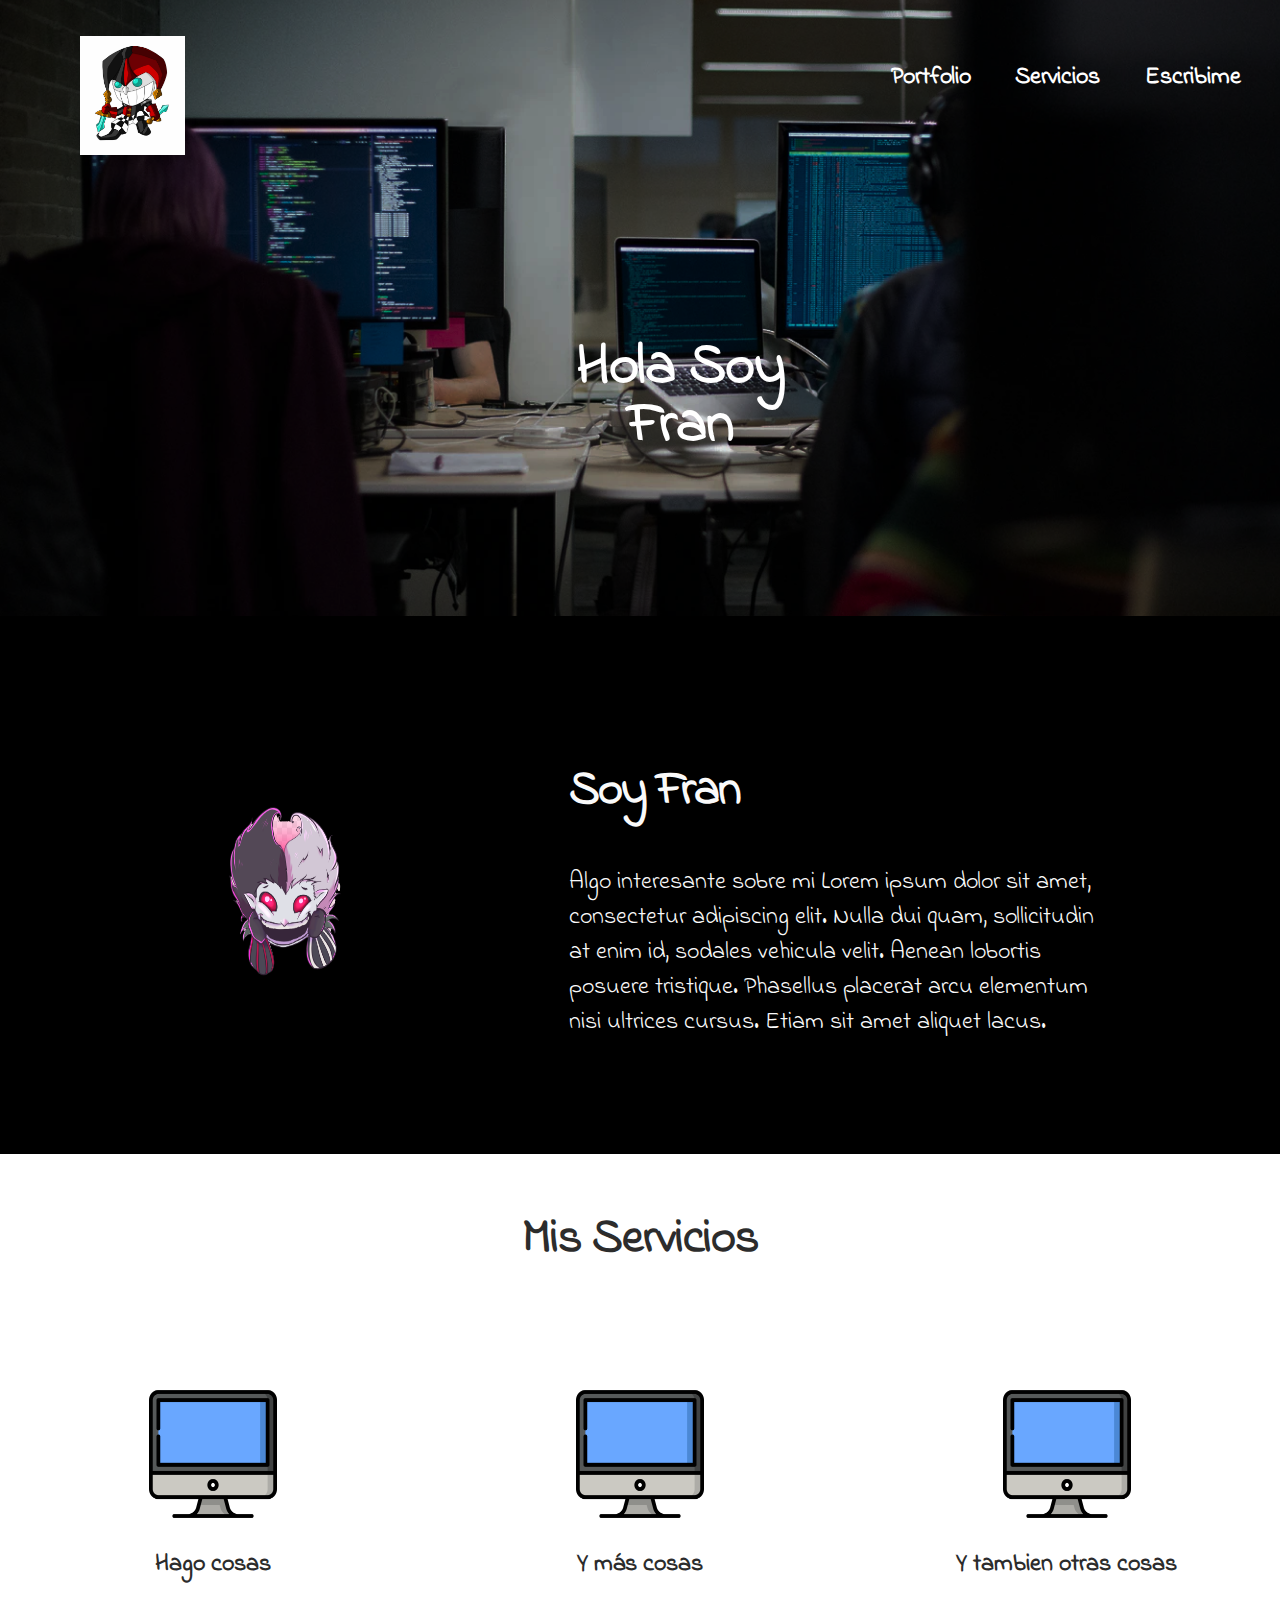
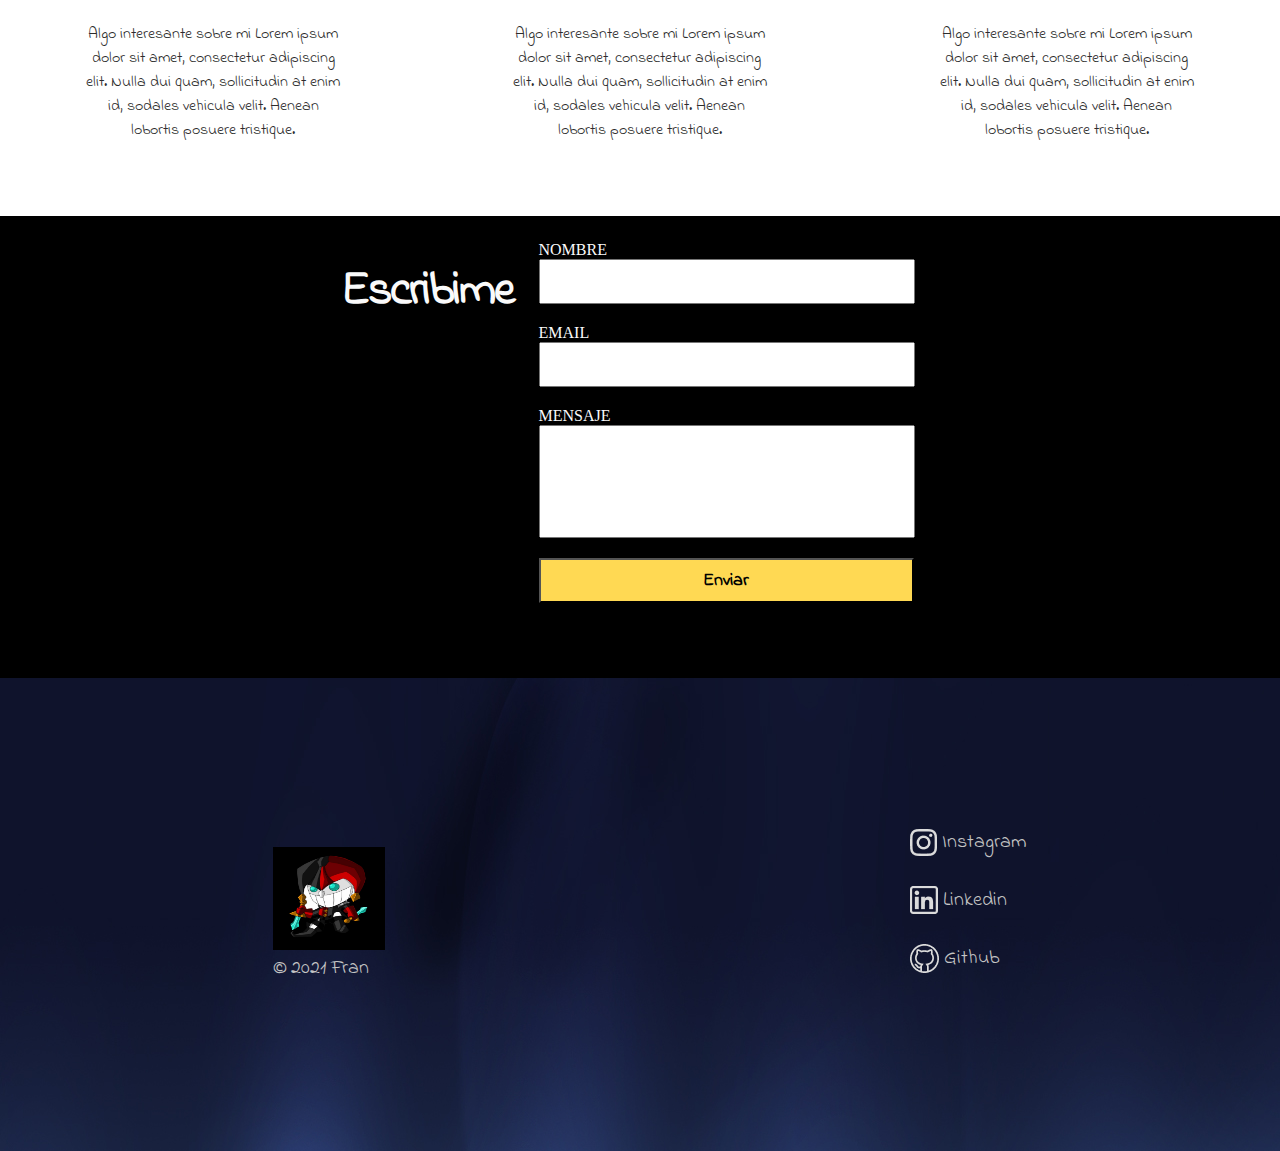
==== index.html @ 77ddcdac "first commit" ====
<!DOCTYPE html>
<html lang="en">
<head>
    <meta charset="UTF-8">
    <meta http-equiv="X-UA-Compatible" content="IE=edge">
    <meta name="viewport" content="width=device-width, initial-scale=1.0">
    <title>Document</title>
    <link rel="stylesheet" href="index.css">

<link rel="preconnect" href="https://fonts.gstatic.com">
<link href="https://fonts.googleapis.com/css2?family=Indie+Flower&display=swap" rel="stylesheet">
<link href="./portfolio/portfolio.html" rel="preconnect">
  <script defer src="./index.js"></script>


</head>
<body>
<div class="main-container">
<div class="intro" id="start">  
 <header class="header" >  
<img src="./imagenes/icon.jpg" class="logo-fran">
 
 <nav class="burger">
    <a href="portfolio/portfolio.html" class="label-burger">Portfolio</a>
     <div class="burger-options"> 
         
     </div>
     <a href="#servicios"class="label-burger">Servicios</a>
     <div class="burger-options">
        
     </div>
     <a href="./contacto/contacto.html"class="label-burger">Escribime</a>
     <div class="burger-options">
        
     </div>
    
 </nav>
</header>
<div class="body-intro"> 
 <h1 class="titulo" > Hola Soy Fran</h1>
 
 

</div>

</div>
<div class="soy-fran" id="quien-soy">
<div class="div-soy-fran">  <h2 class="subtitulos" > Soy Fran </h2>
 <p class="texto-soy-fran">  Algo interesante sobre mi Lorem ipsum dolor sit amet, consectetur adipiscing elit. Nulla dui quam, sollicitudin at enim id, sodales vehicula velit. Aenean lobortis posuere tristique. Phasellus placerat arcu elementum nisi ultrices cursus. Etiam sit amet aliquet lacus.  </p>
    </div> 
     <img src="imagenes/clown.png" class="boton-check">


</div>
<div id="servicios" class="servicios">
 <h2 class="subtitulos-servicios"> Mis Servicios</h2>
 <div class="columna-servicios">
    <div class="div-servicios"> <img src="./imagenes/desktop.png" class="imagen-pantalla">
        <h3 class="subtitulos-h3"> Hago cosas</h3>
        <p class="parrafos-mis-servicios"> Algo interesante sobre mi Lorem ipsum dolor sit amet, consectetur adipiscing elit. Nulla dui quam, sollicitudin at enim id, 
            sodales vehicula velit. Aenean lobortis posuere tristique. </p></div>
    <div class="div-servicios"> <img src="./imagenes/desktop.png" class="imagen-pantalla">
        <h3 class="subtitulos-h3"> Y más cosas</h3>
        <p class="parrafos-mis-servicios"> Algo interesante sobre mi Lorem ipsum dolor sit amet, consectetur adipiscing elit. Nulla dui quam, sollicitudin at enim id, 
            sodales vehicula velit. Aenean lobortis posuere tristique. </p> </div>
    <div class="div-servicios"> <img src="./imagenes/desktop.png" class="imagen-pantalla">
        <h3 class="subtitulos-h3"> Y tambien otras cosas</h3>
        <p class="parrafos-mis-servicios"> Algo interesante sobre mi Lorem ipsum dolor sit amet, consectetur adipiscing elit. Nulla dui quam, sollicitudin at enim id, 
            sodales vehicula velit. Aenean lobortis posuere tristique. </p>
      </div>
     
       
    </div>
 

</div>
<div class="form"> 
    <h2 id="escribime" class="subtitulos">Escribime</h2>
    <div class="tabla-formulario">  
<div class="div-form"> <label id="nombre" class="tags-form">NOMBRE</label>
    <input id="nombre" class="ingresar-nombre" type="text"></div>
    <div class="div-form">  <label id="email" class="tags-form">EMAIL</label>
        <input id="email" class="ingresar-email" type="email"></div>
    
     <div class="div-form">  <label id="mensaje" class="tags-form">MENSAJE</label>
        <input id="mensaje" class="ingresar-mensaje" type="text"></div>
     
     <button class="boton-enviar">Enviar</button>
    </div>
</div>
<footer class="footer"> 

<div class="logo-2021" > 
  <a  href="#start"> <img src="imagenes/icon-black.jpg" class="logo-footer"></a> 
  <label class="fran-2021">  © 2021 Fran</label>
</div>

<div class="redes-sociales">
    <div class="redes" >
      <img src="imagenes/instagram.png">
     <a href="https://www.instagram.com/ibarrolafran06/" class="texto-redes">Instagram</a>
     
    </div>
    <div class="redes"> 
        <img src="./imagenes/Linkedin.png">
     <a href="https://www.linkedin.com/in/fran-ibarrola-2111271bb/" class="texto-redes">Linkedin</a>
    </div>
    <div class="redes"> 
        <img src="imagenes/Github.png">
      <a href="https://github.com/fiba-dev" class="texto-redes">Github</a>  
    </div>

</div>
</footer>
</div>


    
</body>
</html>
---- index.css ----
*{
    box-sizing: border-box;
}
body{
    margin: 0px;
}
/*intro*/
.intro{
    min-height: 616px;
    background-image: url(./imagenes/fondo.png);
    display: flex;
    flex-direction: column;
    flex-wrap: nowrap;
    margin: 0%;
    padding: 0%;
    justify-content: space-between;
    align-content: center;
    align-items: center;

}
.header{
    display: flex;
    justify-content: space-between;
    min-width:375px;
    align-content: center;
    
    
    
}

.logo-fran{
  width: 54px;
  height: 50px;
  font-size: 38px;
  font-family: "Indie Flower";
  color: white;
  align-items: center;
  margin-top: 18px;
  margin-left: 17px;

}
.label-burger{
    display: none;
    text-decoration: none;
    color:black;
}
.burger{
    display: grid;
    grid-template-columns: 36px;
    grid-template-rows: 6px 6px 6px;
    
    gap:7px;
    justify-content:right;
    align-content: center;
    
    padding: 20px;
    
  }
  .burger-options{
      background-color: white;
  }
  
  .titulo{
      
      
      width: 200px;
      line-height: 48px;
      align-self: center;
      
     color: white;
      font-family:"Indie Flower";
      font-size:45px;
      
      text-align: center;
      margin-bottom: 58px;
  }

  .body-intro{
    min-height: 400px;
    display: flex;
    flex-direction: column;
    margin: 0px;
    padding: 0%;
    justify-self: center;
    align-self: center;
    align-content: center;
    
    align-items: center;
  }
  
@media(min-width:769px)
{ .main-container{
    display: flex;
    
    flex-direction: column;
    flex-wrap: nowrap;
    align-items: stretch;
}
.intro {
    margin-bottom: 0%;
    min-height: 616px;
    background-image: url(./imagenes/fondo.png);
    display: flex;
    flex-direction: column;
    flex-wrap: nowrap;
    align-content: space-between;
    justify-content: space-between;
    align-items: stretch;
}
    .logo-fran{
    width: 105px;
    height: 119px;
    align-items: center;
    margin-top: 36px;
    margin-left: 80px;
  
  }
  .header{
    display: flex;
    justify-content: space-between;
    min-width: 375px;
    align-content: space-around;
    flex-wrap: wrap;
    align-items: center;
    
  }
  .burger{
    display: flex;
    width: 428px;
    height: 28px;
    align-content: stretch;
    flex-direction: row;
    flex-wrap: nowrap;
    justify-content: space-around;
    align-items: center;

  }
 .label-burger{
    display: flex;
    font-size: 24px;
    font-family: "Indie Flower";
    font-weight: 700;
    color: white;
    
 }
 .burger-options{
     display: none;
 }
 .body-intro{
    display: flex;
    justify-content: space-between;
    justify-content: center;
    flex-direction: row;
    padding: 0%;
    margin: 0%;
    flex-wrap: wrap;
    align-self: inherit;
    align-items: stretch;
    align-content: stretch;
 }
 .imagen-perfil{
    
    height: 435px;
    margin-right: 84px;
  
  

}
.titulo{
      
    height: 96px;
    width: 291px;
    line-height: 58px;
    letter-spacing: -1px;
    
   
    font-family: "Indie Flower";
    font-size:58px;
    
    text-align: center;
    margin-top:0px;
    margin-left: 80px;
}

}



/*pagina soy-fran*/

.soy-fran{
    display: flex;
    height: 538px;
   
    flex-direction: column;
    background-color: black;
    align-content: center;
    justify-content: space-evenly;
    align-items: center;

}
.subtitulos{
    font-family: "Indie Flower";
    font-size: 48px;
    letter-spacing: -2px;
    text-align: center;
    color:#FAFAFA;

    


}
.texto-soy-fran{

    font-size: 18px;
    font-family: "Indie Flower";
    color:#FAFAFA;
    text-align:left;
    padding: 30px;
}
.boton-check{
    height: 80px;
    width: 80px;
    align-items: center;
}
@media(min-width:769px){
    .soy-fran{
        display: flex;
        min-height: 538px;
       
        flex-direction:row-reverse;
        background-color: black;
        align-content: center;
        justify-content: space-evenly;
        align-items: center;
    
    }
    .subtitulos{
        font-family: "Indie Flower";
        font-size: 48px;
        letter-spacing: -2px;
        text-align:left;
        color:#FAFAFA;
    
        
    
    
    }
    .texto-soy-fran{
        font-size: 24px;
        font-family: "Indie Flower";
        color:#FAFAFA;
        text-align:left;
        padding: 0px;
        height: 165px;
        width: 532px;
    }
    .boton-check{
        height: 211px;
        width: 211px;
        align-items: center;
    }

}
/*Hoja Servicios*/

.servicios{
    display: flex;
    flex-direction: column;
    flex-wrap: nowrap;
    align-content: space-around;
    align-items: center;

}
.div-servicios{
    display: flex;
    flex-direction: column;
    align-items: center;
    margin-bottom: 61px;
    margin-top: 58px;
}
.subtitulos-servicios{
    font-family: "Indie Flower";
    font-size: 48px;
    letter-spacing: -2px;
    text-align: center;
    color: #2C2C2C;
   margin-top:50px;
   margin-bottom: 0%;
}
.subtitulos-h3{
    font-family: "Indie Flower";
    font-weight: 700;
    font-size: 30px;
    color: #2C2C2C;



}
.imagen-pantalla{
    height: 138px;
    width: 128.03px;
    
    
}

.parrafos-mis-servicios{
    text-align: center;
    width: 262px;
    height: 117px;
    font-family: "Indie Flower";
    font-size: 16px;
    color: #2C2C2C;
}
.columna-servicios{
    display: flex;
    flex-direction: column;
    width: 100%;
}
/*@media de hoja de servicios*/
@media(min-width:769px){
    .servicios{
        display: flex;
        flex-direction: column;
        flex-wrap: nowrap;
        align-content: space-around;
        align-items: center;
        width: auto;
    
    }
    .div-servicios{
        display: flex;
        flex-direction: column;
        align-items: center;
    }
    .subtitulos-servicios{
        font-family: "Indie Flower";
        font-size: 48px;
        letter-spacing: -1px;
        text-align: center;
        color: #2C2C2C;
        margin-bottom: 53px;
    }
    .subtitulos-h3{
        font-family: "Indie Flower";
        font-weight: 700;
        font-size: 24px;
        color: #2C2C2C;
    
    
    
    }
    .imagen-pantalla{
        height: 138px;
        width: 128.03px;
        
    }
    .imagen-pantalla2{
        height: 138px;
        width: 128.03px;
        margin-top: 100px;
    
    }
    .parrafos-mis-servicios{
        text-align: center;
        width: 262px;
        height: 117px;
        font-family: "Indie Flower";
        font-size: 16px;
        color: #2C2C2C;
    }

    .columna-servicios{
         display: flex;
         flex-direction: row;
         width: 100%;
         align-items: flex-end;
         justify-content: space-around;
    }
}

/* pagina form*/

.form{
    display: flex;
    flex-direction: column;
    background-color: black;
    align-content: center;
    justify-content: space-evenly;
    align-items: center;


}
.ingresar-nombre{
    height: 45px;
    width: 335px;
}
.ingresar-email{
    height: 45px;
    width: 335px;
}
.ingresar-mensaje{
    height: 113px;
    width: 335px;
}
.tags-form{
    font-family: "Roboto";
    font-size: 13px;
    color:#FAFAFA;
    align-self: flex-start;
    

}
.div-form{
    display: flex;
    margin-bottom: 20px;
   
    flex-direction: column;
}
.boton-enviar{
    background: #FFD953;
    font-family: "Indie Flower";
    font-weight: 700;
    font-size: 18px;
    height: 45px;
    width: 335px;
    margin-bottom: 50px;

}
@media(min-width:769px)
{.form{
    display: flex;
    flex-direction: row;
    background-color: black;
    justify-content: center;
    align-items: flex-start;
    align-content: flex-start;


}
.ingresar-nombre{
    height: 45px;
    width: 376px;
}
.ingresar-email{
    height: 45px;
    width: 376px;
}
.ingresar-mensaje{
    height: 113px;
    width: 376px;
}
.tags-form{
    font-family: "Roboto";
    font-size: 16px;
    color:#FAFAFA;
    align-self: flex-start;
    

}
.div-form{
    display: flex;
    margin-bottom: 20px;
   
    flex-direction: column;
}
.boton-enviar{
    background: #FFD953;
    font-family: "Indie Flower";
    font-weight: 700;
    font-size: 18px;
    height: 45px;
    width: 375px;
    margin-bottom: 50px;

}
.tabla-formulario{
    display: flex;
    flex-direction: column;
    padding: 25px;
    
}


}
/*pagina footer*/
.footer{
    min-height: 473px;
    display: flex;
    flex-direction: column;
    justify-content: space-around;
    align-items: flex-start;
    
    background: #C4C4C4;



    background-image: url(./imagenes/footer_background.jpg);
    
    
   
    
}
.logo-2021{
    
    display: flex;
    flex-direction: column;
    align-items: flex-start;
    align-content: center;
    flex-wrap: nowrap;
    justify-content: flex-end;

}
.fran-2021{
  margin-left: 20px;
  text-decoration: none;
  color: #C4C4C4;
  font-family: "Indie Flower";
  font-size: 16px;
  font-weight: 400;

}
.logo-footer{
    margin-left: 20px;
    height: 81px;
    width: 87px;
}
.redes-sociales{
    display: flex;
    font-family: "Indie Flower";
    font-weight: 400;
    font-size: 16px;
    min-height: 250px;
    margin-left: 20px;
    flex-direction: column;
    justify-content: center;
   

}
.texto-redes{
   color:#C4C4C4;
   text-decoration:none;
   margin-left: 5px;

}
.redes{
    display: flex;
    font-size: 16px;
    align-items: center;
    margin-bottom: 29px;

    
}

@media(min-width:769px)
{.footer{
    min-height: 473px;
    display: flex;
    flex-direction: row;
    justify-content: space-around;
    align-items: center;
    background: #C4C4C4;



    background-image: url(./imagenes/footer_background.jpg);
    align-content: space-around;
    flex-wrap: wrap;
    
    
   
    
}
.logo-2021{
    display: flex;
    flex-direction: column;
    align-items: flex-start;
    align-content: center;
    flex-wrap: nowrap;
    justify-content: flex-end;

}
.fran-2021{
  margin-left: 20px;
  text-decoration: none;
  color: #C4C4C4;
  font-family: "Indie Flower";
  font-size: 20px;
  font-weight: 400;

}
.logo-footer{
    height: 103px;
    width: 112px;
}
.redes-sociales{
    display: flex;
    font-family:"Indie Flower";
    font-weight: 400;
    font-size: 26px;
    min-height: 250px;
    margin-left: 20px;
    flex-direction: column;
    justify-content: center;
   

}
.texto-redes{
   color:#C4C4C4;
   text-decoration:none;

}
.redes{
    display: flex;
    font-size: 20px;
    align-items: center;
    margin-bottom: 29px;
    
}


}
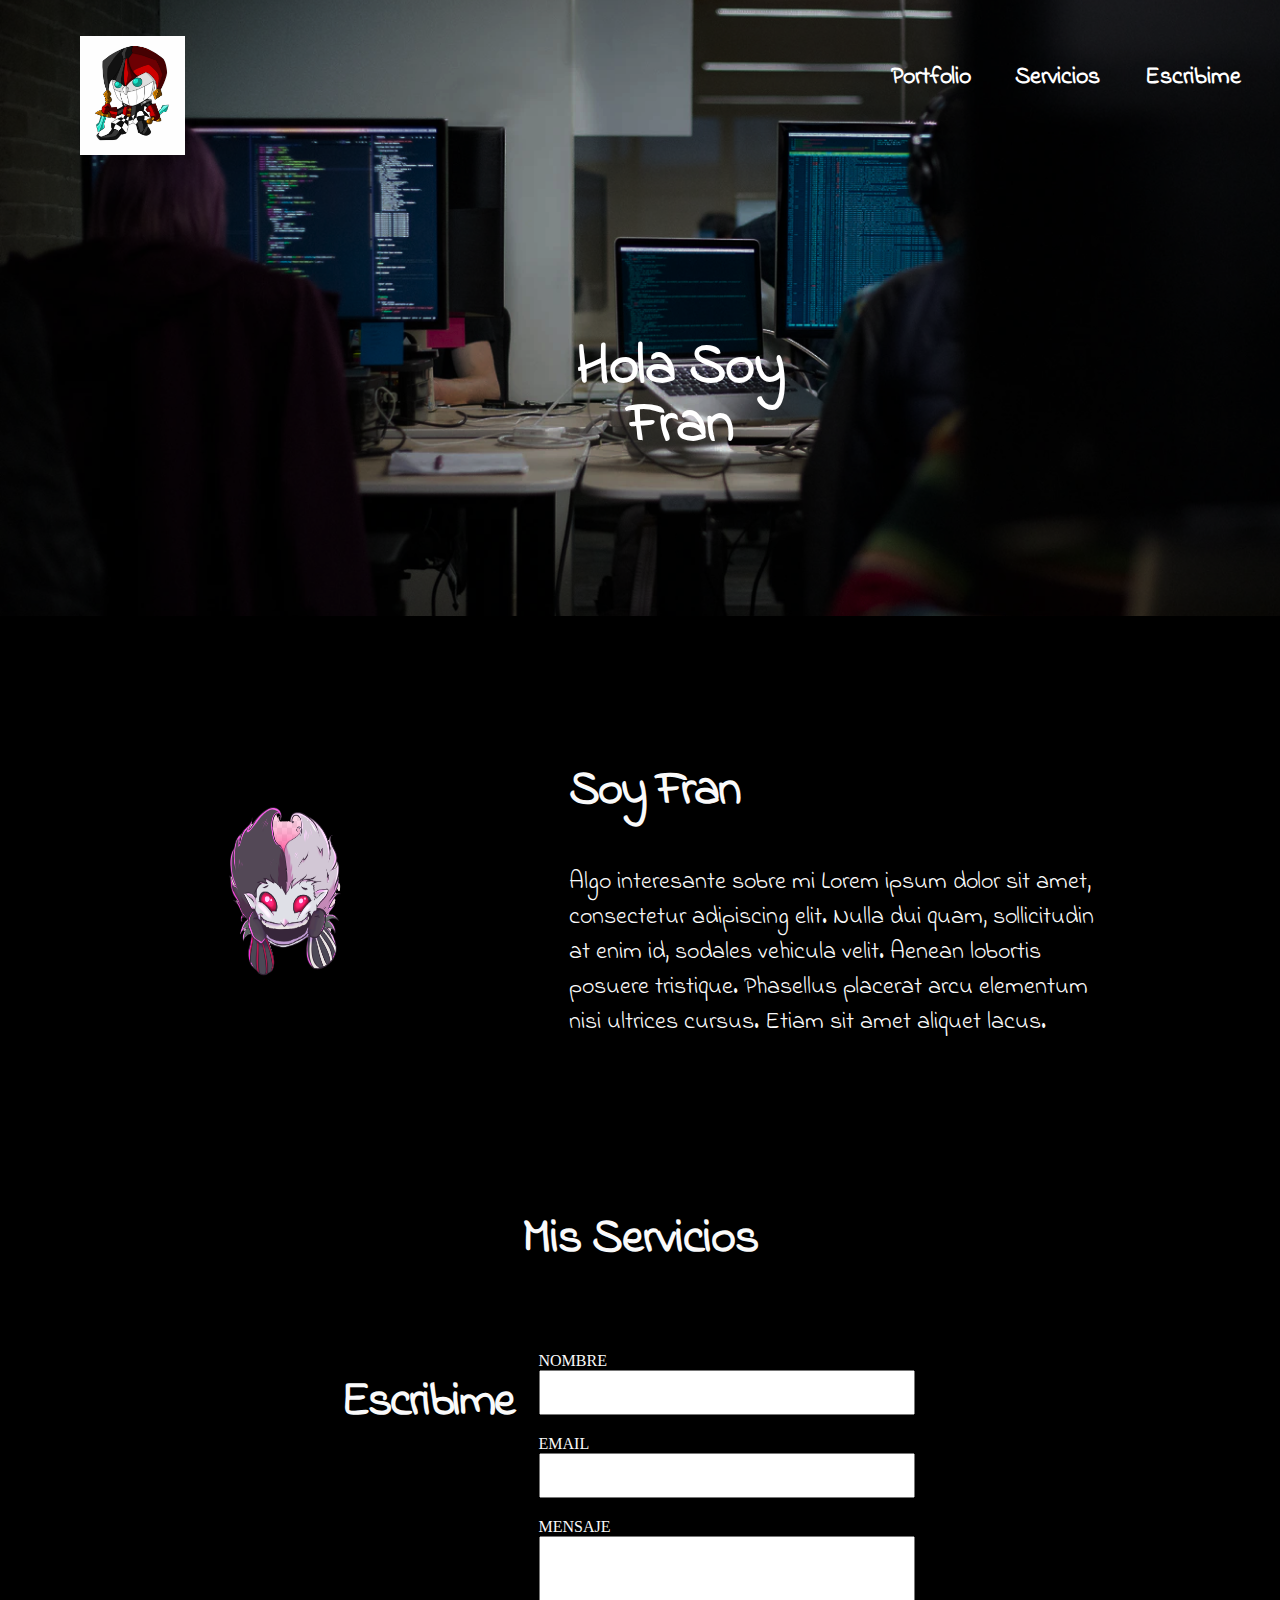
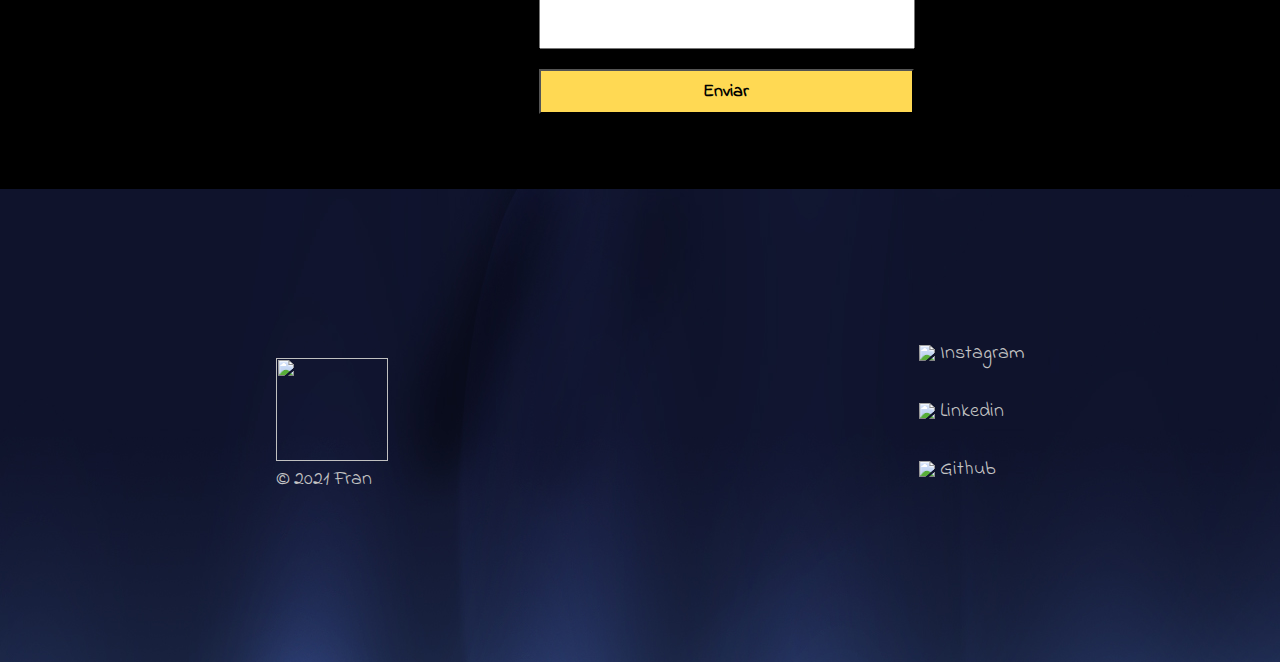
==== commit b39f61b6: "commit miercoles 9/6" ====
--- a/index.html
+++ b/index.html
@@ -5,11 +5,17 @@
     <meta http-equiv="X-UA-Compatible" content="IE=edge">
     <meta name="viewport" content="width=device-width, initial-scale=1.0">
     <title>Document</title>
+    <script defer src="contacto/contacto.js"></script>
+<link rel="stylesheet" href="/contacto/contacto.css">
     <link rel="stylesheet" href="index.css">
 
 <link rel="preconnect" href="https://fonts.gstatic.com">
 <link href="https://fonts.googleapis.com/css2?family=Indie+Flower&display=swap" rel="stylesheet">
 <link href="./portfolio/portfolio.html" rel="preconnect">
+<script defer src="/footer/index.js"></script>
+<link rel="stylesheet" href="/footer/index.css">
+
+   
   <script defer src="./index.js"></script>
 
 
@@ -52,66 +58,31 @@
 
 
 </div>
+
 <div id="servicios" class="servicios">
  <h2 class="subtitulos-servicios"> Mis Servicios</h2>
+ 
  <div class="columna-servicios">
+    
+    
+    </div>
+
+
+</div>
+<template id="servicios-template"> 
     <div class="div-servicios"> <img src="./imagenes/desktop.png" class="imagen-pantalla">
         <h3 class="subtitulos-h3"> Hago cosas</h3>
         <p class="parrafos-mis-servicios"> Algo interesante sobre mi Lorem ipsum dolor sit amet, consectetur adipiscing elit. Nulla dui quam, sollicitudin at enim id, 
             sodales vehicula velit. Aenean lobortis posuere tristique. </p></div>
-    <div class="div-servicios"> <img src="./imagenes/desktop.png" class="imagen-pantalla">
-        <h3 class="subtitulos-h3"> Y más cosas</h3>
-        <p class="parrafos-mis-servicios"> Algo interesante sobre mi Lorem ipsum dolor sit amet, consectetur adipiscing elit. Nulla dui quam, sollicitudin at enim id, 
-            sodales vehicula velit. Aenean lobortis posuere tristique. </p> </div>
-    <div class="div-servicios"> <img src="./imagenes/desktop.png" class="imagen-pantalla">
-        <h3 class="subtitulos-h3"> Y tambien otras cosas</h3>
-        <p class="parrafos-mis-servicios"> Algo interesante sobre mi Lorem ipsum dolor sit amet, consectetur adipiscing elit. Nulla dui quam, sollicitudin at enim id, 
-            sodales vehicula velit. Aenean lobortis posuere tristique. </p>
-      </div>
-     
-       
-    </div>
- 
+    
+        </template>
 
-</div>
-<div class="form"> 
-    <h2 id="escribime" class="subtitulos">Escribime</h2>
-    <div class="tabla-formulario">  
-<div class="div-form"> <label id="nombre" class="tags-form">NOMBRE</label>
-    <input id="nombre" class="ingresar-nombre" type="text"></div>
-    <div class="div-form">  <label id="email" class="tags-form">EMAIL</label>
-        <input id="email" class="ingresar-email" type="email"></div>
-    
-     <div class="div-form">  <label id="mensaje" class="tags-form">MENSAJE</label>
-        <input id="mensaje" class="ingresar-mensaje" type="text"></div>
-     
-     <button class="boton-enviar">Enviar</button>
-    </div>
-</div>
-<footer class="footer"> 
 
-<div class="logo-2021" > 
-  <a  href="#start"> <img src="imagenes/icon-black.jpg" class="logo-footer"></a> 
-  <label class="fran-2021">  © 2021 Fran</label>
-</div>
 
-<div class="redes-sociales">
-    <div class="redes" >
-      <img src="imagenes/instagram.png">
-     <a href="https://www.instagram.com/ibarrolafran06/" class="texto-redes">Instagram</a>
-     
-    </div>
-    <div class="redes"> 
-        <img src="./imagenes/Linkedin.png">
-     <a href="https://www.linkedin.com/in/fran-ibarrola-2111271bb/" class="texto-redes">Linkedin</a>
-    </div>
-    <div class="redes"> 
-        <img src="imagenes/Github.png">
-      <a href="https://github.com/fiba-dev" class="texto-redes">Github</a>  
-    </div>
+<div class="contacto-container"></div>     
+        
+<div class="footer-container"></div>
 
-</div>
-</footer>
 </div>
 
 
--- a/contacto/contacto.css
+++ b/contacto/contacto.css
@@ -0,0 +1,120 @@
+body{
+    box-sizing: content-box;
+    margin:0%;
+    background-color: black;
+}
+.form{
+    display: flex;
+    flex-direction: column;
+    background-color: black;
+    align-content: center;
+    justify-content: space-evenly;
+    align-items: center;
+    height: 100%;
+
+
+}
+.ingresar-nombre{
+    height: 45px;
+    width: 335px;
+}
+.ingresar-email{
+    height: 45px;
+    width: 335px;
+}
+.ingresar-mensaje{
+    height: 113px;
+    width: 335px;
+}
+.tags-form{
+    font-family: "Roboto";
+    font-size: 13px;
+    color:#FAFAFA;
+    align-self: flex-start;
+    
+
+}
+.div-form{
+    display: flex;
+    margin-bottom: 20px;
+   
+    flex-direction: column;
+}
+.boton-enviar{
+    background: #FFD953;
+    font-family: "Indie Flower";
+    font-weight: 700;
+    font-size: 18px;
+    height: 45px;
+    width: 335px;
+    margin-bottom: 50px;
+
+}
+.subtitulos{
+    font-family: "Indie Flower";
+    font-size: 48px;
+    letter-spacing: -2px;
+    text-align:left;
+    color:#FAFAFA;
+
+    
+
+
+}
+@media(min-width:769px)
+{.form{
+    display: flex;
+    flex-direction: row;
+    background-color: black;
+    justify-content: center;
+    align-items: flex-start;
+    align-content: flex-start;
+    height: 100%;
+
+
+}
+.ingresar-nombre{
+    height: 45px;
+    width: 376px;
+}
+.ingresar-email{
+    height: 45px;
+    width: 376px;
+}
+.ingresar-mensaje{
+    height: 113px;
+    width: 376px;
+}
+.tags-form{
+    font-family: "Roboto";
+    font-size: 16px;
+    color:#FAFAFA;
+    align-self: flex-start;
+    
+
+}
+.div-form{
+    display: flex;
+    margin-bottom: 20px;
+   
+    flex-direction: column;
+}
+.boton-enviar{
+    background: #FFD953;
+    font-family: "Indie Flower";
+    font-weight: 700;
+    font-size: 18px;
+    height: 45px;
+    width: 375px;
+    margin-bottom: 50px;
+
+}
+.tabla-formulario{
+    display: flex;
+    flex-direction: column;
+    padding: 25px;
+    
+}
+
+
+}
--- a/index.css
+++ b/index.css
@@ -284,7 +284,7 @@
     font-size: 48px;
     letter-spacing: -2px;
     text-align: center;
-    color: #2C2C2C;
+    color:#FAFAFA;
    margin-top:50px;
    margin-bottom: 0%;
 }
@@ -292,7 +292,7 @@
     font-family: "Indie Flower";
     font-weight: 700;
     font-size: 30px;
-    color: #2C2C2C;
+    color: #FAFAFA;
 
 
 
@@ -310,7 +310,7 @@
     height: 117px;
     font-family: "Indie Flower";
     font-size: 16px;
-    color: #2C2C2C;
+    color:  #FAFAFA;
 }
 .columna-servicios{
     display: flex;
@@ -338,14 +338,14 @@
         font-size: 48px;
         letter-spacing: -1px;
         text-align: center;
-        color: #2C2C2C;
+        color: #FAFAFA;
         margin-bottom: 53px;
     }
     .subtitulos-h3{
         font-family: "Indie Flower";
         font-weight: 700;
         font-size: 24px;
-        color: #2C2C2C;
+        color:  #FAFAFA;
     
     
     
@@ -367,7 +367,7 @@
         height: 117px;
         font-family: "Indie Flower";
         font-size: 16px;
-        color: #2C2C2C;
+        color:  #FAFAFA;
     }
 
     .columna-servicios{
@@ -381,242 +381,4 @@
 
 /* pagina form*/
 
-.form{
-    display: flex;
-    flex-direction: column;
-    background-color: black;
-    align-content: center;
-    justify-content: space-evenly;
-    align-items: center;
-
-
-}
-.ingresar-nombre{
-    height: 45px;
-    width: 335px;
-}
-.ingresar-email{
-    height: 45px;
-    width: 335px;
-}
-.ingresar-mensaje{
-    height: 113px;
-    width: 335px;
-}
-.tags-form{
-    font-family: "Roboto";
-    font-size: 13px;
-    color:#FAFAFA;
-    align-self: flex-start;
-    
-
-}
-.div-form{
-    display: flex;
-    margin-bottom: 20px;
-   
-    flex-direction: column;
-}
-.boton-enviar{
-    background: #FFD953;
-    font-family: "Indie Flower";
-    font-weight: 700;
-    font-size: 18px;
-    height: 45px;
-    width: 335px;
-    margin-bottom: 50px;
-
-}
-@media(min-width:769px)
-{.form{
-    display: flex;
-    flex-direction: row;
-    background-color: black;
-    justify-content: center;
-    align-items: flex-start;
-    align-content: flex-start;
-
-
-}
-.ingresar-nombre{
-    height: 45px;
-    width: 376px;
-}
-.ingresar-email{
-    height: 45px;
-    width: 376px;
-}
-.ingresar-mensaje{
-    height: 113px;
-    width: 376px;
-}
-.tags-form{
-    font-family: "Roboto";
-    font-size: 16px;
-    color:#FAFAFA;
-    align-self: flex-start;
-    
-
-}
-.div-form{
-    display: flex;
-    margin-bottom: 20px;
-   
-    flex-direction: column;
-}
-.boton-enviar{
-    background: #FFD953;
-    font-family: "Indie Flower";
-    font-weight: 700;
-    font-size: 18px;
-    height: 45px;
-    width: 375px;
-    margin-bottom: 50px;
-
-}
-.tabla-formulario{
-    display: flex;
-    flex-direction: column;
-    padding: 25px;
-    
-}
-
-
-}
-/*pagina footer*/
-.footer{
-    min-height: 473px;
-    display: flex;
-    flex-direction: column;
-    justify-content: space-around;
-    align-items: flex-start;
-    
-    background: #C4C4C4;
-
-
-
-    background-image: url(./imagenes/footer_background.jpg);
-    
-    
-   
-    
-}
-.logo-2021{
-    
-    display: flex;
-    flex-direction: column;
-    align-items: flex-start;
-    align-content: center;
-    flex-wrap: nowrap;
-    justify-content: flex-end;
-
-}
-.fran-2021{
-  margin-left: 20px;
-  text-decoration: none;
-  color: #C4C4C4;
-  font-family: "Indie Flower";
-  font-size: 16px;
-  font-weight: 400;
-
-}
-.logo-footer{
-    margin-left: 20px;
-    height: 81px;
-    width: 87px;
-}
-.redes-sociales{
-    display: flex;
-    font-family: "Indie Flower";
-    font-weight: 400;
-    font-size: 16px;
-    min-height: 250px;
-    margin-left: 20px;
-    flex-direction: column;
-    justify-content: center;
-   
-
-}
-.texto-redes{
-   color:#C4C4C4;
-   text-decoration:none;
-   margin-left: 5px;
-
-}
-.redes{
-    display: flex;
-    font-size: 16px;
-    align-items: center;
-    margin-bottom: 29px;
-
-    
-}
-
-@media(min-width:769px)
-{.footer{
-    min-height: 473px;
-    display: flex;
-    flex-direction: row;
-    justify-content: space-around;
-    align-items: center;
-    background: #C4C4C4;
-
-
-
-    background-image: url(./imagenes/footer_background.jpg);
-    align-content: space-around;
-    flex-wrap: wrap;
-    
-    
-   
-    
-}
-.logo-2021{
-    display: flex;
-    flex-direction: column;
-    align-items: flex-start;
-    align-content: center;
-    flex-wrap: nowrap;
-    justify-content: flex-end;
-
-}
-.fran-2021{
-  margin-left: 20px;
-  text-decoration: none;
-  color: #C4C4C4;
-  font-family: "Indie Flower";
-  font-size: 20px;
-  font-weight: 400;
-
-}
-.logo-footer{
-    height: 103px;
-    width: 112px;
-}
-.redes-sociales{
-    display: flex;
-    font-family:"Indie Flower";
-    font-weight: 400;
-    font-size: 26px;
-    min-height: 250px;
-    margin-left: 20px;
-    flex-direction: column;
-    justify-content: center;
-   
-
-}
-.texto-redes{
-   color:#C4C4C4;
-   text-decoration:none;
-
-}
-.redes{
-    display: flex;
-    font-size: 20px;
-    align-items: center;
-    margin-bottom: 29px;
-    
-}
-
-
-}+
--- a/footer/index.css
+++ b/footer/index.css
@@ -0,0 +1,136 @@
+.footer{
+    min-height: 473px;
+    display: flex;
+    flex-direction: column;
+    justify-content: space-around;
+    align-items: flex-start;
+    
+    background: #C4C4C4;
+
+
+
+    background-image: url("../imagenes/footer_background.jpg");
+    
+    
+   
+    
+}
+.logo-2021{
+    
+    display: flex;
+    flex-direction: column;
+    align-items: flex-start;
+    align-content: center;
+    flex-wrap: nowrap;
+    justify-content: flex-end;
+
+}
+.fran-2021{
+  margin-left: 20px;
+  text-decoration: none;
+  color: #C4C4C4;
+  font-family: "Indie Flower";
+  font-size: 16px;
+  font-weight: 400;
+
+}
+.logo-footer{
+    margin-left: 20px;
+    height: 81px;
+    width: 87px;
+}
+.redes-sociales{
+    display: flex;
+    font-family: "Indie Flower";
+    font-weight: 400;
+    font-size: 16px;
+    min-height: 250px;
+    margin-left: 20px;
+    flex-direction: column;
+    justify-content: center;
+   
+
+}
+.texto-redes{
+   color:#C4C4C4;
+   text-decoration:none;
+   margin-left: 5px;
+
+}
+.redes{
+    display: flex;
+    font-size: 16px;
+    align-items: center;
+    margin-bottom: 29px;
+
+    
+}
+
+@media(min-width:769px)
+{.footer{
+    min-height: 473px;
+    display: flex;
+    flex-direction: row;
+    justify-content: space-around;
+    align-items: center;
+    background: #C4C4C4;
+
+
+
+    background-image: url("../imagenes/footer_background.jpg");
+    align-content: space-around;
+    flex-wrap: wrap;
+    
+    
+   
+    
+}
+.logo-2021{
+    display: flex;
+    flex-direction: column;
+    align-items: flex-start;
+    align-content: center;
+    flex-wrap: nowrap;
+    justify-content: flex-end;
+
+}
+.fran-2021{
+  margin-left: 20px;
+  text-decoration: none;
+  color: #C4C4C4;
+  font-family: "Indie Flower";
+  font-size: 20px;
+  font-weight: 400;
+
+}
+.logo-footer{
+    height: 103px;
+    width: 112px;
+}
+.redes-sociales{
+    display: flex;
+    font-family:"Indie Flower";
+    font-weight: 400;
+    font-size: 26px;
+    min-height: 250px;
+    margin-left: 20px;
+    flex-direction: column;
+    justify-content: center;
+   
+
+}
+.texto-redes{
+   color:#C4C4C4;
+   text-decoration:none;
+
+}
+.redes{
+    display: flex;
+    font-size: 20px;
+    align-items: center;
+    margin-bottom: 29px;
+    
+}
+
+
+}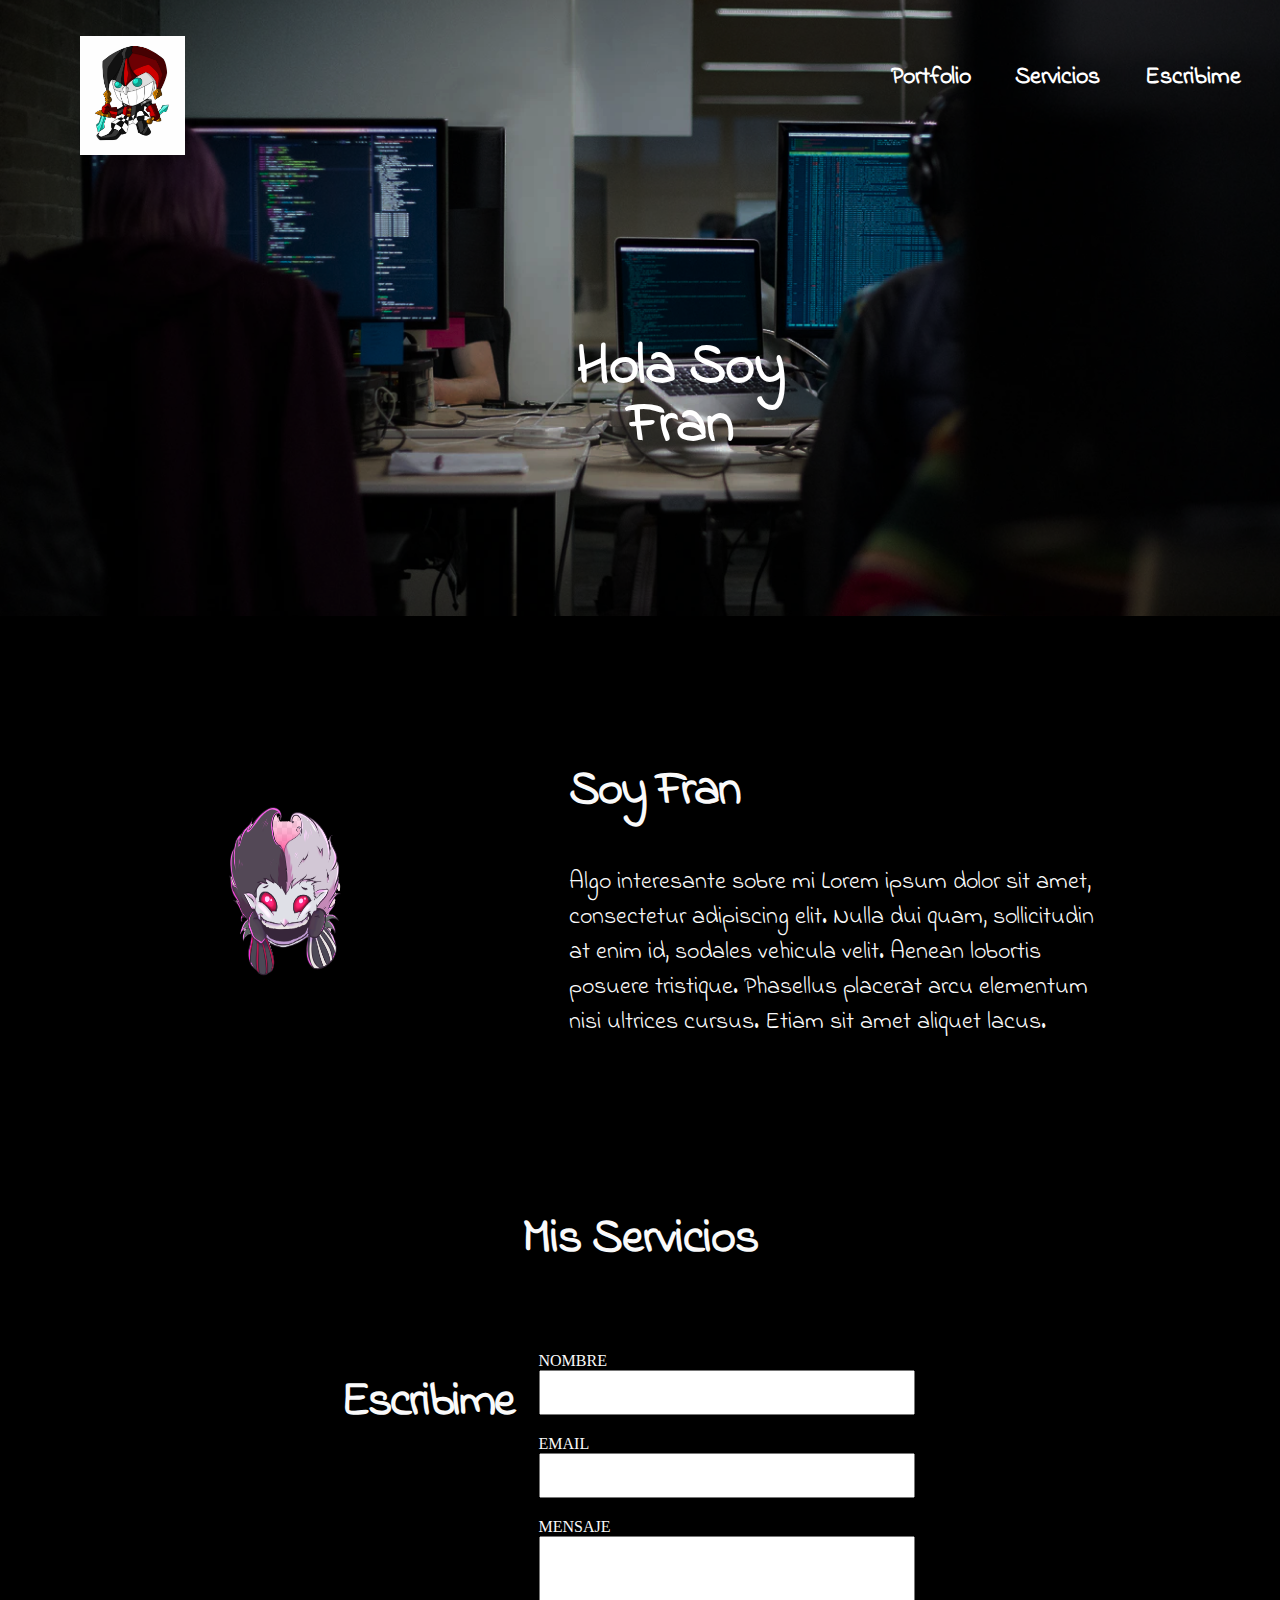
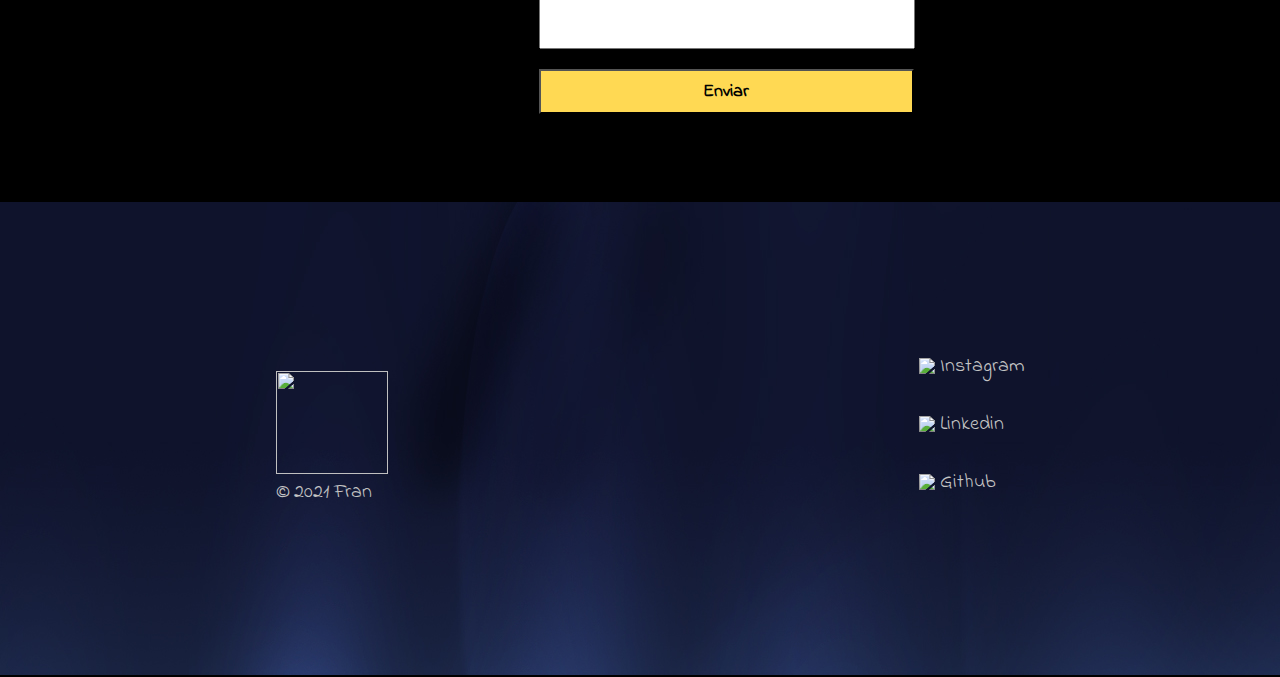
==== commit d2911302: "10/6 aparente solucion error 404" ====
--- a/index.html
+++ b/index.html
@@ -5,18 +5,21 @@
     <meta http-equiv="X-UA-Compatible" content="IE=edge">
     <meta name="viewport" content="width=device-width, initial-scale=1.0">
     <title>Document</title>
-    <script defer src="contacto/contacto.js"></script>
-<link rel="stylesheet" href="/contacto/contacto.css">
-    <link rel="stylesheet" href="index.css">
+   
+
 
 <link rel="preconnect" href="https://fonts.gstatic.com">
 <link href="https://fonts.googleapis.com/css2?family=Indie+Flower&display=swap" rel="stylesheet">
 <link href="./portfolio/portfolio.html" rel="preconnect">
+
 <script defer src="/footer/index.js"></script>
+
+ <script defer src="/contacto/index.js"></script>
+ <script defer src="./index.js"></script>
+ <link rel="stylesheet" href="/index.css">
+<link rel="stylesheet" href="/contacto/index.css">
 <link rel="stylesheet" href="/footer/index.css">
-
-   
-  <script defer src="./index.js"></script>
+  
 
 
 </head>
@@ -35,7 +38,7 @@
      <div class="burger-options">
         
      </div>
-     <a href="./contacto/contacto.html"class="label-burger">Escribime</a>
+     <a href="./escribime/contacto.html"class="label-burger">Escribime</a>
      <div class="burger-options">
         
      </div>
--- a/index.css
+++ b/index.css
@@ -380,5 +380,22 @@
 }
 
 /* pagina form*/
-
-
+.servicios-template{
+    display: flex;
+    flex-direction: column;
+}
+@media(min-width:720px)
+{
+    .servicios-template{
+        display: flex;
+        flex-direction: row;
+    }
+}
+.contacto-container{
+    min-height: 475px;
+    width: 100%;
+}
+.footer-container{
+    min-height: 475px;
+    width: 100%;
+}--- a/contacto/index.css
+++ b/contacto/index.css
@@ -0,0 +1,120 @@
+body{
+    box-sizing: content-box;
+    margin:0%;
+    background-color: black;
+}
+.form{
+    display: flex;
+    flex-direction: column;
+    background-color: black;
+    align-content: center;
+    justify-content: space-evenly;
+    align-items: center;
+    height: 100%;
+
+
+}
+.ingresar-nombre{
+    height: 45px;
+    width: 335px;
+}
+.ingresar-email{
+    height: 45px;
+    width: 335px;
+}
+.ingresar-mensaje{
+    height: 113px;
+    width: 335px;
+}
+.tags-form{
+    font-family: "Roboto";
+    font-size: 13px;
+    color:#FAFAFA;
+    align-self: flex-start;
+    
+
+}
+.div-form{
+    display: flex;
+    margin-bottom: 20px;
+   
+    flex-direction: column;
+}
+.boton-enviar{
+    background: #FFD953;
+    font-family: "Indie Flower";
+    font-weight: 700;
+    font-size: 18px;
+    height: 45px;
+    width: 335px;
+    margin-bottom: 50px;
+
+}
+.subtitulos{
+    font-family: "Indie Flower";
+    font-size: 48px;
+    letter-spacing: -2px;
+    text-align:left;
+    color:#FAFAFA;
+
+    
+
+
+}
+@media(min-width:769px)
+{.form{
+    display: flex;
+    flex-direction: row;
+    background-color: black;
+    justify-content: center;
+    align-items: flex-start;
+    align-content: flex-start;
+    height: 100%;
+
+
+}
+.ingresar-nombre{
+    height: 45px;
+    width: 376px;
+}
+.ingresar-email{
+    height: 45px;
+    width: 376px;
+}
+.ingresar-mensaje{
+    height: 113px;
+    width: 376px;
+}
+.tags-form{
+    font-family: "Roboto";
+    font-size: 16px;
+    color:#FAFAFA;
+    align-self: flex-start;
+    
+
+}
+.div-form{
+    display: flex;
+    margin-bottom: 20px;
+   
+    flex-direction: column;
+}
+.boton-enviar{
+    background: #FFD953;
+    font-family: "Indie Flower";
+    font-weight: 700;
+    font-size: 18px;
+    height: 45px;
+    width: 375px;
+    margin-bottom: 50px;
+
+}
+.tabla-formulario{
+    display: flex;
+    flex-direction: column;
+    padding: 25px;
+    
+}
+
+
+}
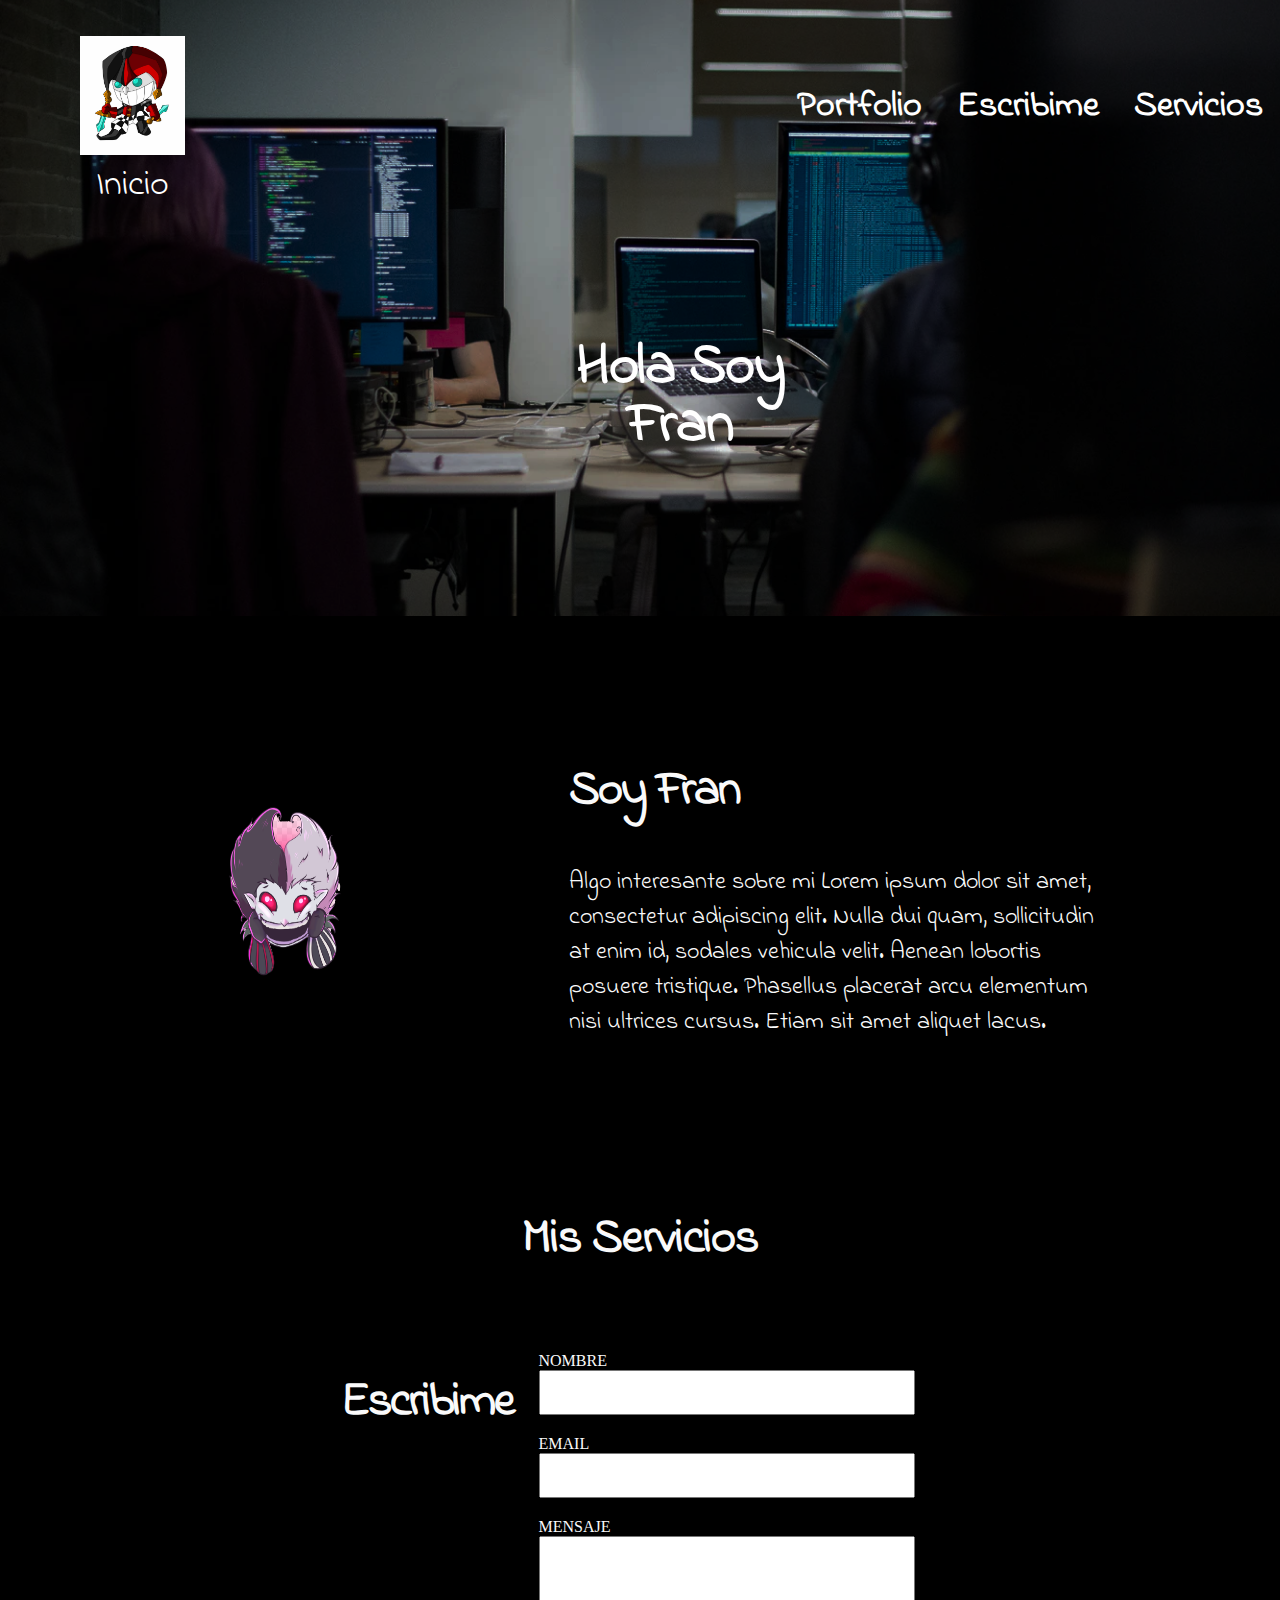
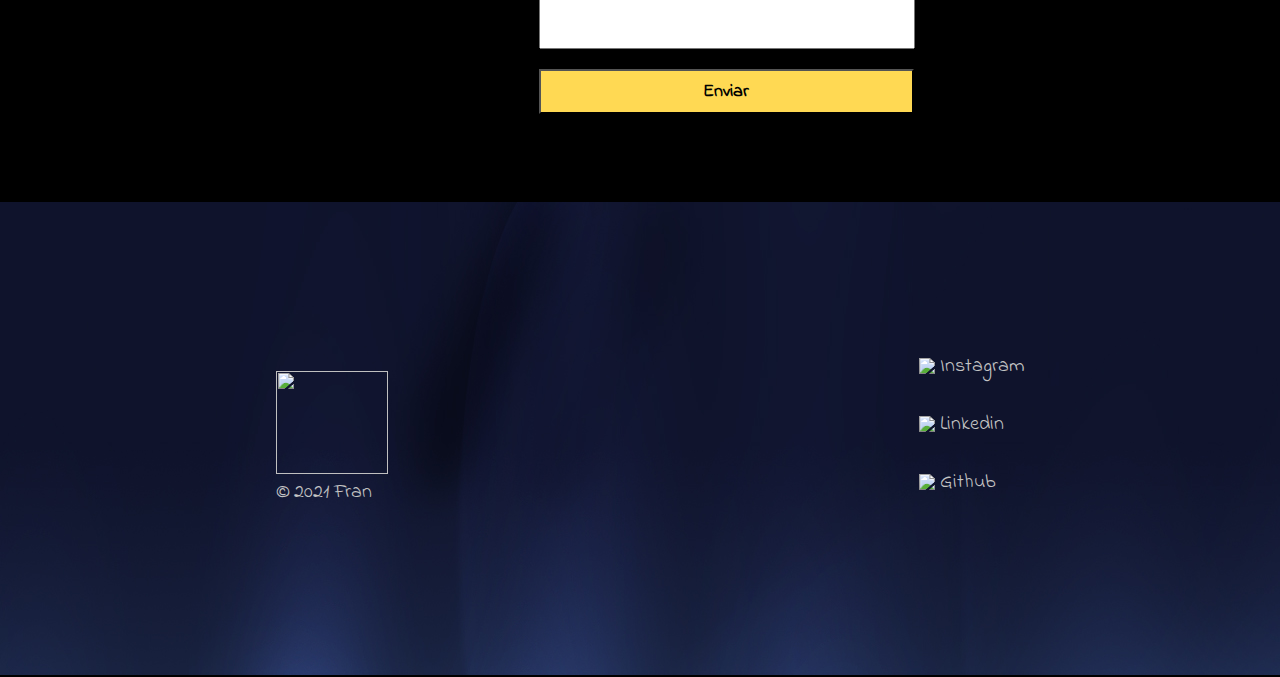
==== commit 6bc17d50: "please last commit" ====
--- a/index.html
+++ b/index.html
@@ -10,49 +10,56 @@
 
 <link rel="preconnect" href="https://fonts.gstatic.com">
 <link href="https://fonts.googleapis.com/css2?family=Indie+Flower&display=swap" rel="stylesheet">
-<link href="./portfolio/portfolio.html" rel="preconnect">
 
-<script defer src="/footer/index.js"></script>
+<link rel="stylesheet" href="./header/index.css">
+<link rel="stylesheet" href="./contacto/index.css">
+<link rel="stylesheet" href="./footer/index.css">
+<link rel="stylesheet" href="./index.css">
+<script defer src="./contacto/index.js"></script>
+ <script defer src="./header/index.js"></script> 
+<script defer src="./footer/index.js"></script>
 
- <script defer src="/contacto/index.js"></script>
+
  <script defer src="./index.js"></script>
- <link rel="stylesheet" href="/index.css">
-<link rel="stylesheet" href="/contacto/index.css">
-<link rel="stylesheet" href="/footer/index.css">
-  
+ 
+ 
 
 
 </head>
 <body>
 <div class="main-container">
-<div class="intro" id="start">  
+    <div class="intro" id="start"> 
+        <div class="header-main">  
+        </div>
+
+        <div class="body-intro"> 
+            <h1 class="titulo" > Hola Soy Fran</h1>
+        </div>
+    </div>
+
+    <!-- <div class="ventana"> 
+        <button class="boton__cerrar">X</button>
+        <div class="ventana__vinculos"> 
+            <a href="portfolio/portfolio.html" class="ventana__label">Portfolio</a>
+            <a href="#servicios"class="ventana__label">Servicios</a>
+            <a href="./escribime/contacto.html"class="ventana__label">Escribime</a></div>
+      
+      </div>
  <header class="header" >  
 <img src="./imagenes/icon.jpg" class="logo-fran">
  
- <nav class="burger">
-    <a href="portfolio/portfolio.html" class="label-burger">Portfolio</a>
-     <div class="burger-options"> 
-         
-     </div>
+   <div class="header__vinculos"> 
+     <button class="header__menu-button">Menu</button>
+     <a href="portfolio/portfolio.html" class="label-burger">Portfolio</a>
+     <a href="./escribime/contacto.html"class="label-burger">Escribime</a>
      <a href="#servicios"class="label-burger">Servicios</a>
-     <div class="burger-options">
-        
-     </div>
-     <a href="./escribime/contacto.html"class="label-burger">Escribime</a>
-     <div class="burger-options">
-        
-     </div>
-    
- </nav>
-</header>
-<div class="body-intro"> 
- <h1 class="titulo" > Hola Soy Fran</h1>
- 
+    </div>
  
 
-</div>
+</header> -->
 
-</div>
+
+
 <div class="soy-fran" id="quien-soy">
 <div class="div-soy-fran">  <h2 class="subtitulos" > Soy Fran </h2>
  <p class="texto-soy-fran">  Algo interesante sobre mi Lorem ipsum dolor sit amet, consectetur adipiscing elit. Nulla dui quam, sollicitudin at enim id, sodales vehicula velit. Aenean lobortis posuere tristique. Phasellus placerat arcu elementum nisi ultrices cursus. Etiam sit amet aliquet lacus.  </p>
--- a/header/index.css
+++ b/header/index.css
@@ -0,0 +1,215 @@
+
+.header{
+    display: flex;
+    justify-content: space-between;
+    width: 100%;
+    align-content: center;
+    min-height: 100px;
+    
+    
+    
+}
+.inicio{
+  display: flex;
+  flex-direction: column;
+}
+.header__incio{
+  text-decoration: none;
+  margin-left: 17px;
+  text-align: center;
+  color: white;
+  font-family: "Indie Flower";
+  font-size: 24px;
+}
+
+.header__logo{
+  width: 80px;
+  height: 80px;
+  font-size: 38px;
+  font-family: "Indie Flower";
+  color: white;
+  align-items: center;
+  margin-top: 18px;
+  margin-left: 17px;
+
+}
+.header__label{
+    display: none;
+    text-decoration: none;
+    color:black;
+}
+
+  
+  .titulo{
+      
+      
+      width: 200px;
+      line-height: 48px;
+      align-self: center;
+      
+     color: white;
+      font-family:"Indie Flower";
+      font-size:45px;
+      
+      text-align: center;
+      margin-bottom: 58px;
+  }
+
+  .body-intro{
+    min-height: 400px;
+    display: flex;
+    flex-direction: column;
+    margin: 0px;
+    padding: 0%;
+    justify-self: center;
+    align-self: center;
+    align-content: center;
+    
+    align-items: center;
+  }
+  .header__menu-button{
+    border:none;
+    color: white;
+    background: none;
+    font-family: "Indie Flower";
+    height: 100px;
+    width: 100px;
+    font-size: 40px;
+    margin-top: 20px;
+    margin-right: 20px;
+
+  }
+  .ventana{
+      display: flex;
+      flex-direction: column;
+      position: absolute;
+      top:0px;
+      bottom: 0px;
+      left: 0px;
+      right: 0px;
+      
+      background-color: black;
+      display:none;
+  }
+  .ventana__label{
+      color: white;
+  }
+  .boton__cerrar{
+      position: absolute;
+      top:10px;
+      right: 10px;
+     font-size: 40px;
+      width: 50px;
+      height: 50px;
+      background-color:black;
+      color: white;
+      border:none;
+  }
+  .ventana__vinculos{
+      margin-top: 58px;
+      min-height: 475px;
+      display: flex;
+      flex-direction: column;
+      align-items: center;
+      justify-content: center;
+     
+  }
+  .ventana__label{
+    font-size: 56px;
+    font-family: "Indie Flower";
+    text-decoration: none;
+
+  }
+@media(min-width:769px)
+{ .main-container{
+    display: flex;
+    
+    flex-direction: column;
+    flex-wrap: nowrap;
+    align-items: stretch;
+}
+
+.header__incio{
+  font-size: 36px;
+  margin-left: 80px;
+}
+.header__menu-button{
+    display: none;
+}
+    .header__logo{
+    width: 105px;
+    height: 119px;
+    align-items: center;
+    margin-top: 36px;
+    margin-left: 80px;
+  
+  }
+  .header{
+    display: flex;
+    justify-content: space-between;
+    min-width: 375px;
+    align-content: space-around;
+    flex-wrap: wrap;
+    align-items: center;
+    
+  }
+ 
+  .header__vinculos{
+    display: flex;
+   
+    min-width: 500px;
+    height: 100px;
+    align-content: stretch;
+    flex-direction: row;
+    flex-wrap: nowrap;
+    justify-content: space-around;
+    align-items: center;
+
+
+  }
+ .header__label{
+    display: flex;
+    font-size: 36px;
+    font-family: "Indie Flower";
+    font-weight: 700;
+    color: white;
+    
+ }
+ 
+ .body-intro{
+    display: flex;
+    justify-content: space-between;
+    justify-content: center;
+    flex-direction: row;
+    padding: 0%;
+    margin: 0%;
+    flex-wrap: wrap;
+    align-self: inherit;
+    align-items: stretch;
+    align-content: stretch;
+ }
+ .imagen-perfil{
+    
+    height: 435px;
+    margin-right: 84px;
+  
+  
+
+}
+.titulo{
+      
+    height: 96px;
+    width: 291px;
+    line-height: 58px;
+    letter-spacing: -1px;
+    
+   
+    font-family: "Indie Flower";
+    font-size:58px;
+    
+    text-align: center;
+    margin-top:0px;
+    margin-left: 80px;
+}
+
+}--- a/contacto/index.css
+++ b/contacto/index.css
@@ -3,7 +3,7 @@
     margin:0%;
     background-color: black;
 }
-.form{
+.formulario{
     display: flex;
     flex-direction: column;
     background-color: black;
@@ -14,19 +14,19 @@
 
 
 }
-.ingresar-nombre{
+.input__nombre{
     height: 45px;
     width: 335px;
 }
-.ingresar-email{
+.input__email{
     height: 45px;
     width: 335px;
 }
-.ingresar-mensaje{
+.input__mensaje{
     height: 113px;
     width: 335px;
 }
-.tags-form{
+.form__label{
     font-family: "Roboto";
     font-size: 13px;
     color:#FAFAFA;
@@ -34,13 +34,13 @@
     
 
 }
-.div-form{
+.form__div{
     display: flex;
     margin-bottom: 20px;
    
     flex-direction: column;
 }
-.boton-enviar{
+.form__boton{
     background: #FFD953;
     font-family: "Indie Flower";
     font-weight: 700;
@@ -62,7 +62,7 @@
 
 }
 @media(min-width:769px)
-{.form{
+{.formulario{
     display: flex;
     flex-direction: row;
     background-color: black;
@@ -73,19 +73,19 @@
 
 
 }
-.ingresar-nombre{
+.input__nombre{
     height: 45px;
     width: 376px;
 }
-.ingresar-email{
+.input__email{
     height: 45px;
     width: 376px;
 }
-.ingresar-mensaje{
+.input__mensaje{
     height: 113px;
     width: 376px;
 }
-.tags-form{
+.form__label{
     font-family: "Roboto";
     font-size: 16px;
     color:#FAFAFA;
@@ -93,13 +93,13 @@
     
 
 }
-.div-form{
+.form__div{
     display: flex;
     margin-bottom: 20px;
    
     flex-direction: column;
 }
-.boton-enviar{
+.form__boton{
     background: #FFD953;
     font-family: "Indie Flower";
     font-weight: 700;
@@ -109,7 +109,7 @@
     margin-bottom: 50px;
 
 }
-.tabla-formulario{
+.form{
     display: flex;
     flex-direction: column;
     padding: 25px;
--- a/footer/index.css
+++ b/footer/index.css
@@ -15,7 +15,7 @@
    
     
 }
-.logo-2021{
+.footer__logo{
     
     display: flex;
     flex-direction: column;
@@ -25,7 +25,7 @@
     justify-content: flex-end;
 
 }
-.fran-2021{
+.footer__logo__label{
   margin-left: 20px;
   text-decoration: none;
   color: #C4C4C4;
@@ -34,12 +34,12 @@
   font-weight: 400;
 
 }
-.logo-footer{
+.footer__logo__img{
     margin-left: 20px;
     height: 81px;
     width: 87px;
 }
-.redes-sociales{
+.footer__redes-sociales{
     display: flex;
     font-family: "Indie Flower";
     font-weight: 400;
@@ -51,13 +51,13 @@
    
 
 }
-.texto-redes{
+.redes-sociales__link{
    color:#C4C4C4;
    text-decoration:none;
    margin-left: 5px;
 
 }
-.redes{
+.redes-sociales__div{
     display: flex;
     font-size: 16px;
     align-items: center;
@@ -85,7 +85,7 @@
    
     
 }
-.logo-2021{
+.footer__logo{
     display: flex;
     flex-direction: column;
     align-items: flex-start;
@@ -94,7 +94,7 @@
     justify-content: flex-end;
 
 }
-.fran-2021{
+.footer__logo__label{
   margin-left: 20px;
   text-decoration: none;
   color: #C4C4C4;
@@ -103,11 +103,11 @@
   font-weight: 400;
 
 }
-.logo-footer{
+.footer__logo__img{
     height: 103px;
     width: 112px;
 }
-.redes-sociales{
+.footer__redes-sociales{
     display: flex;
     font-family:"Indie Flower";
     font-weight: 400;
@@ -119,12 +119,12 @@
    
 
 }
-.texto-redes{
+.redes-sociales__link{
    color:#C4C4C4;
    text-decoration:none;
 
 }
-.redes{
+.redes-sociales__div{
     display: flex;
     font-size: 20px;
     align-items: center;
--- a/index.css
+++ b/index.css
@@ -18,172 +18,23 @@
     align-items: center;
 
 }
-.header{
-    display: flex;
-    justify-content: space-between;
-    min-width:375px;
-    align-content: center;
-    
-    
-    
-}
-
-.logo-fran{
-  width: 54px;
-  height: 50px;
-  font-size: 38px;
-  font-family: "Indie Flower";
-  color: white;
-  align-items: center;
-  margin-top: 18px;
-  margin-left: 17px;
-
-}
-.label-burger{
-    display: none;
-    text-decoration: none;
-    color:black;
-}
-.burger{
-    display: grid;
-    grid-template-columns: 36px;
-    grid-template-rows: 6px 6px 6px;
-    
-    gap:7px;
-    justify-content:right;
-    align-content: center;
-    
-    padding: 20px;
-    
-  }
-  .burger-options{
-      background-color: white;
-  }
-  
-  .titulo{
-      
-      
-      width: 200px;
-      line-height: 48px;
-      align-self: center;
-      
-     color: white;
-      font-family:"Indie Flower";
-      font-size:45px;
-      
-      text-align: center;
-      margin-bottom: 58px;
-  }
-
-  .body-intro{
-    min-height: 400px;
-    display: flex;
-    flex-direction: column;
-    margin: 0px;
-    padding: 0%;
-    justify-self: center;
-    align-self: center;
-    align-content: center;
-    
-    align-items: center;
-  }
-  
-@media(min-width:769px)
-{ .main-container{
-    display: flex;
-    
-    flex-direction: column;
-    flex-wrap: nowrap;
-    align-items: stretch;
-}
-.intro {
-    margin-bottom: 0%;
-    min-height: 616px;
-    background-image: url(./imagenes/fondo.png);
-    display: flex;
-    flex-direction: column;
-    flex-wrap: nowrap;
-    align-content: space-between;
-    justify-content: space-between;
-    align-items: stretch;
-}
-    .logo-fran{
-    width: 105px;
-    height: 119px;
-    align-items: center;
-    margin-top: 36px;
-    margin-left: 80px;
-  
-  }
-  .header{
-    display: flex;
-    justify-content: space-between;
-    min-width: 375px;
-    align-content: space-around;
-    flex-wrap: wrap;
-    align-items: center;
-    
-  }
-  .burger{
-    display: flex;
-    width: 428px;
-    height: 28px;
-    align-content: stretch;
-    flex-direction: row;
-    flex-wrap: nowrap;
-    justify-content: space-around;
-    align-items: center;
-
-  }
- .label-burger{
-    display: flex;
-    font-size: 24px;
-    font-family: "Indie Flower";
-    font-weight: 700;
-    color: white;
-    
- }
- .burger-options{
-     display: none;
- }
- .body-intro{
-    display: flex;
-    justify-content: space-between;
-    justify-content: center;
-    flex-direction: row;
-    padding: 0%;
-    margin: 0%;
-    flex-wrap: wrap;
-    align-self: inherit;
-    align-items: stretch;
-    align-content: stretch;
- }
- .imagen-perfil{
-    
-    height: 435px;
-    margin-right: 84px;
-  
-  
-
-}
-.titulo{
-      
-    height: 96px;
-    width: 291px;
-    line-height: 58px;
-    letter-spacing: -1px;
-    
-   
-    font-family: "Indie Flower";
-    font-size:58px;
-    
-    text-align: center;
-    margin-top:0px;
-    margin-left: 80px;
-}
-
-}
-
+.header-main{
+    width: 100%;
+    min-height: 100px;
+}
+@media(min-width:769px){
+    .intro {
+        margin-bottom: 0%;
+        min-height: 616px;
+        
+        
+        
+        
+        align-content: space-between;
+       
+        align-items: stretch;
+    }
+}
 
 
 /*pagina soy-fran*/
